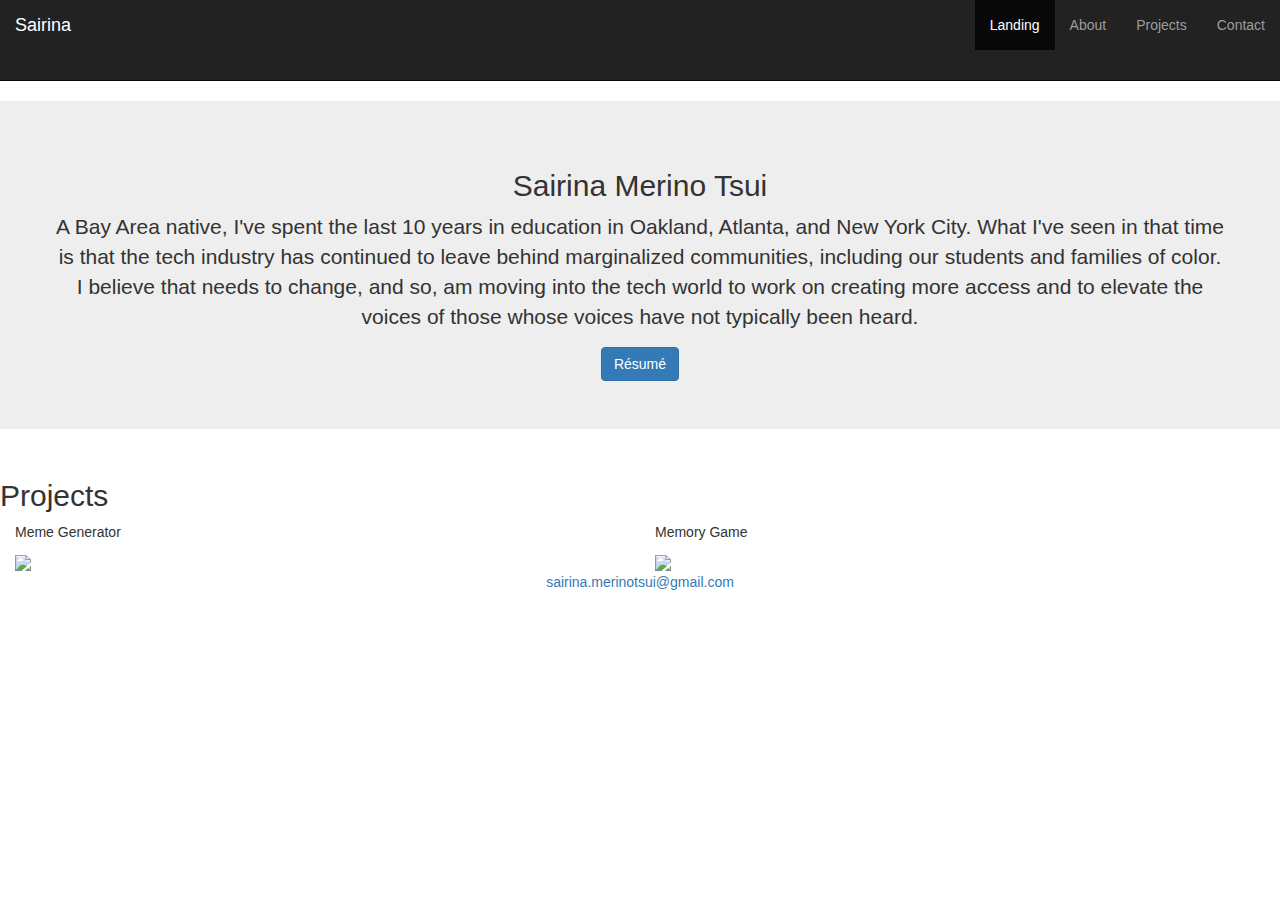
==== index.html @ 79c095aa "first commit" ====
<!DOCTYPE html>
<html>
  <head>
    <title>Sairina's Personal Page</title>
    <meta charset = "utf-8"/>
    <link rel="stylesheet" type="text/css" href="main.css"/>
    <link rel="stylesheet" href="https://maxcdn.bootstrapcdn.com/bootstrap/3.3.6/css/bootstrap.min.css"/>
    <link href='https://fonts.googleapis.com/css?family=Roboto:300,400,700' rel='stylesheet' type='text/css'>
  </head>

  <body>
    <header>
      <nav class="navbar navbar-inverse navbar-static-top">
        <div class="container-fluid">
          <div class="navbar-header">
            <button type="button" class="navbar-toggle" data-toggle="collapse" data-target="#myNavbar">
          <span class="icon-bar"></span>
          <span class="icon-bar"></span>
          <span class="icon-bar"></span>                        
        </button>
            <a class="navbar-brand" href="#">Sairina</a>
          </div>
          <div class="collapse navbar-collapse" id="myNavbar">
            <ul class="nav navbar-nav navbar-right">
              <li class="active"><a href="#">Landing</a></li>
              <li><a href="#aboutme">About</a></li>
              <li><a href="#projects">Projects<a>
              <li><a href="#contact">Contact</a></li>
            </ul>
          </div>
        </div>
      </nav>
    </header>
    
    <section class="jumbotron" id="aboutme">
      <div class="container">
        <div class="row text-center">
          <h2>Sairina Merino Tsui</h2>
          <p>A Bay Area native, I've spent the last 10 years in education in Oakland, Atlanta, and New York City. What I've seen in that time is that the tech industry has continued to leave behind marginalized communities, including our students and families of color. I believe that needs to change, and so, am moving into the tech world to work on creating more access and to elevate the voices of those whose voices have not typically been heard.</p>
          <a class="btn btn-primary" href="#" role="button">R&eacutesum&eacute</a>
        </div>
      </div>
    </section>
    
    <section class="container-fluid" id="projects">
      <div class="row">
        <h2>Projects</h2>
      </div>
      <div class="row">
        <div class="col-sm-6">
          <p>Meme Generator</p>
          <img src="#">
        </div>
        <div class="col-sm-6">
          <p>Memory Game</p>
          <img src="#">
        </div>
      </div>
    </section>
    
    <footer class="container-fluid" id="contact">
      <div class="row text-center">
        <a href=mailto:sairina.merinotsui@gmail.com? subject:"Let's Connect">sairina.merinotsui@gmail.com</a>
      </div>
    </footer>
  </body>
</html>
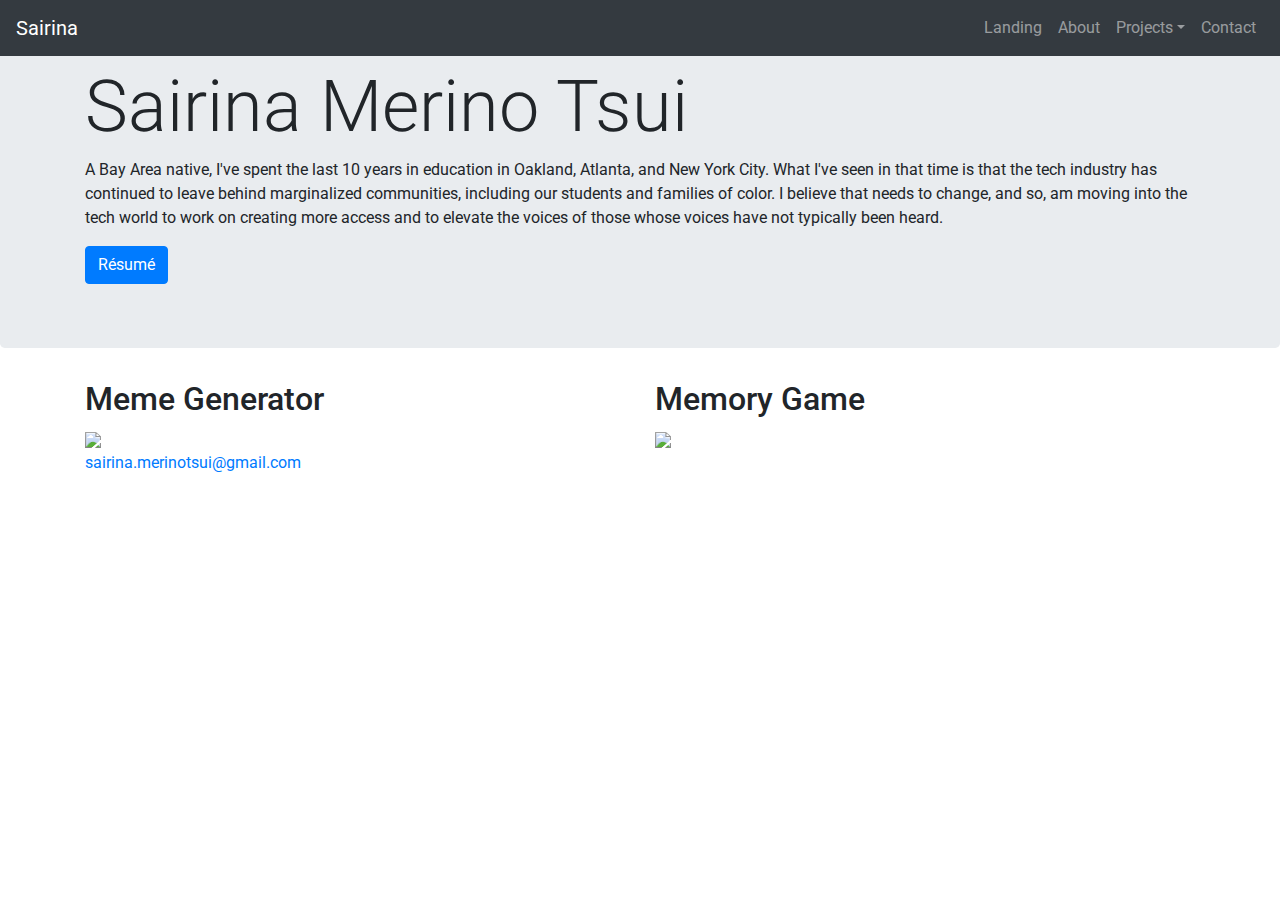
==== commit 9eceaa95: "changed to bootstrap 4, no css" ====
--- a/index.html
+++ b/index.html
@@ -1,67 +1,71 @@
 <!DOCTYPE html>
-<html>
+<html lang="en">
   <head>
+    <meta charset = "utf-8">
+    <meta name="viewport" content="width=device-width, initial-scale=1, shrink-to-fit=no">
+    <meta name="author" content="Sairina">
+
+    <link rel="stylesheet" href="https://stackpath.bootstrapcdn.com/bootstrap/4.3.1/css/bootstrap.min.css" integrity="sha384-ggOyR0iXCbMQv3Xipma34MD+dH/1fQ784/j6cY/iJTQUOhcWr7x9JvoRxT2MZw1T" crossorigin="anonymous">
+    <link rel="stylesheet" type="text/css" href="main.css"/>
+    <!-- <link rel="stylesheet" href="https://maxcdn.bootstrapcdn.com/bootstrap/3.3.6/css/bootstrap.min.css"/> -->
+    <link href='https://fonts.googleapis.com/css?family=Roboto:300,400,700' rel='stylesheet' type='text/css'>
+  
     <title>Sairina's Personal Page</title>
-    <meta charset = "utf-8"/>
-    <link rel="stylesheet" type="text/css" href="main.css"/>
-    <link rel="stylesheet" href="https://maxcdn.bootstrapcdn.com/bootstrap/3.3.6/css/bootstrap.min.css"/>
-    <link href='https://fonts.googleapis.com/css?family=Roboto:300,400,700' rel='stylesheet' type='text/css'>
   </head>
 
   <body>
-    <header>
-      <nav class="navbar navbar-inverse navbar-static-top">
-        <div class="container-fluid">
-          <div class="navbar-header">
-            <button type="button" class="navbar-toggle" data-toggle="collapse" data-target="#myNavbar">
-          <span class="icon-bar"></span>
-          <span class="icon-bar"></span>
-          <span class="icon-bar"></span>                        
-        </button>
-            <a class="navbar-brand" href="#">Sairina</a>
+    <nav class="navbar navbar-expand-md navbar-dark fixed-top bg-dark">
+      <a class="navbar-brand" href="#">Sairina</a>
+      <button class="navbar-toggler" type="button" data-toggle="collapse" data-target="#myNavbar" aria-controls="myNavbar" aria-expanded="false" aria-label="Toggle navigation">
+        <span class="navbar-toggler-icon"></span>
+      </button>
+      <div class="collapse navbar-collapse" id="myNavBar">
+        <ul class="navbar-nav ml-auto"> <!--aligns to right-->
+          <li class="nav-item">
+            <a class="nav-link" href="#">Landing</a>
+          </li>
+          <li class="nav-item">
+            <a class="nav-link" href="#aboutme">About</a>
+          </li>
+          <li class="nav-item dropdown">
+            <a class="nav-link dropdown-toggle" href="#projects" id="dropdown01" data-toggle="dropdown" aria-haspopup="true" aria-expanded="false">Projects</a>
+            <div class="dropdown-menu" aria-labelledby="dropdown01">
+              <a class="dropdown-item" href="#">Meme Generator</a>
+              <a class="dropdown-item" href="#">Memory Game</a>
+            </div>
+          </li>
+          <li class="nav-item">
+            <a class ="nav-link" href="#contact">Contact</a>
+          </li>
+        </ul>
+      </div>
+    </nav>
+
+    <main role="main">
+      <div class="jumbotron">
+        <div class="container" id="aboutme">
+          <h1 class="display-3">Sairina Merino Tsui</h1>
+          <p>A Bay Area native, I've spent the last 10 years in education in Oakland, Atlanta, and New York City. What I've seen in that time is that the tech industry has continued to leave behind marginalized communities, including our students and families of color. I believe that needs to change, and so, am moving into the tech world to work on creating more access and to elevate the voices of those whose voices have not typically been heard.</p>
+          <a class="btn btn-primary btn-lrg" href="MerinoTsui_Resume_2019.pdf" download="Resume Sairina Merino Tsui" role="button">R&eacutesum&eacute</a>
+        </div>
+      </div>
+      <div class="container" id="projects">
+        <div class="row">
+          <div class="col-md-6">
+            <h2>Meme Generator</h2>
+            <img src="#">
           </div>
-          <div class="collapse navbar-collapse" id="myNavbar">
-            <ul class="nav navbar-nav navbar-right">
-              <li class="active"><a href="#">Landing</a></li>
-              <li><a href="#aboutme">About</a></li>
-              <li><a href="#projects">Projects<a>
-              <li><a href="#contact">Contact</a></li>
-            </ul>
+          <div class="col-md-6">
+            <h2>Memory Game</h2>
+            <img src="#">
+        
           </div>
         </div>
-      </nav>
-    </header>
-    
-    <section class="jumbotron" id="aboutme">
-      <div class="container">
-        <div class="row text-center">
-          <h2>Sairina Merino Tsui</h2>
-          <p>A Bay Area native, I've spent the last 10 years in education in Oakland, Atlanta, and New York City. What I've seen in that time is that the tech industry has continued to leave behind marginalized communities, including our students and families of color. I believe that needs to change, and so, am moving into the tech world to work on creating more access and to elevate the voices of those whose voices have not typically been heard.</p>
-          <a class="btn btn-primary" href="#" role="button">R&eacutesum&eacute</a>
-        </div>
       </div>
-    </section>
-    
-    <section class="container-fluid" id="projects">
-      <div class="row">
-        <h2>Projects</h2>
-      </div>
-      <div class="row">
-        <div class="col-sm-6">
-          <p>Meme Generator</p>
-          <img src="#">
-        </div>
-        <div class="col-sm-6">
-          <p>Memory Game</p>
-          <img src="#">
-        </div>
-      </div>
-    </section>
-    
-    <footer class="container-fluid" id="contact">
-      <div class="row text-center">
-        <a href=mailto:sairina.merinotsui@gmail.com? subject:"Let's Connect">sairina.merinotsui@gmail.com</a>
-      </div>
+    </main>
+  
+    <footer class="container" id="contact">
+      <p><a href=mailto:sairina.merinotsui@gmail.com? subject:"Let's Connect">sairina.merinotsui@gmail.com</a></p>
     </footer>
   </body>
 </html>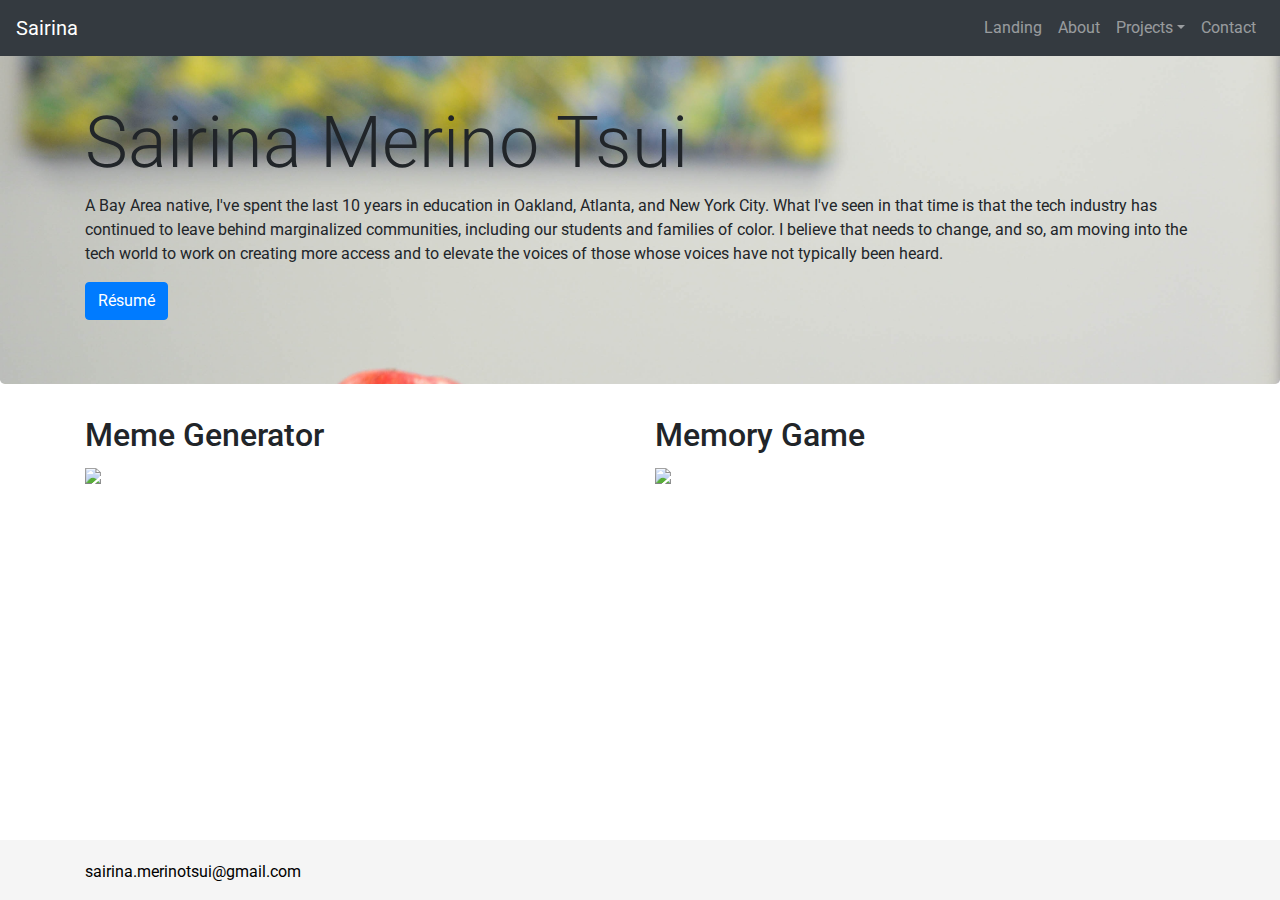
==== commit 839a1542: "updated resume, conencted css to html, added images" ====
--- a/index.html
+++ b/index.html
@@ -6,7 +6,7 @@
     <meta name="author" content="Sairina">
 
     <link rel="stylesheet" href="https://stackpath.bootstrapcdn.com/bootstrap/4.3.1/css/bootstrap.min.css" integrity="sha384-ggOyR0iXCbMQv3Xipma34MD+dH/1fQ784/j6cY/iJTQUOhcWr7x9JvoRxT2MZw1T" crossorigin="anonymous">
-    <link rel="stylesheet" type="text/css" href="main.css"/>
+    <link rel="stylesheet" type="text/css" href="style.css"/>
     <!-- <link rel="stylesheet" href="https://maxcdn.bootstrapcdn.com/bootstrap/3.3.6/css/bootstrap.min.css"/> -->
     <link href='https://fonts.googleapis.com/css?family=Roboto:300,400,700' rel='stylesheet' type='text/css'>
   
@@ -53,19 +53,22 @@
         <div class="row">
           <div class="col-md-6">
             <h2>Meme Generator</h2>
-            <img src="#">
+            <img class="pics" src="https://i.kym-cdn.com/photos/images/newsfeed/000/588/962/55f.jpg">
           </div>
           <div class="col-md-6">
             <h2>Memory Game</h2>
-            <img src="#">
+            <img class = "pics" src="https://making-the-web.com/sites/default/files/clipart/159948/memory-game-cliparts-159948-9080792.jpg">
         
           </div>
         </div>
       </div>
     </main>
   
-    <footer class="container" id="contact">
-      <p><a href=mailto:sairina.merinotsui@gmail.com? subject:"Let's Connect">sairina.merinotsui@gmail.com</a></p>
+    <footer class="footer" id="contact">
+      <div class="container">
+        <p><a id="mail" href=mailto:sairina.merinotsui@gmail.com? subject:"Let's Connect">sairina.merinotsui@gmail.com</a></p>
+      </div>
+      
     </footer>
   </body>
 </html>--- a/style.css
+++ b/style.css
@@ -0,0 +1,22 @@
+.jumbotron {
+    padding-top: 100px;
+    background-image: url('../element5-digital-OyCl7Y4y0Bk-unsplash.jpg');
+    background-size: cover;
+}
+
+.pics {
+    width: 150px;
+}
+
+#mail {
+    color: black;
+}
+.footer {
+    position: fixed;
+    bottom: 0;
+    margin-bottom: 0;
+    width: 100%;
+    padding-top: 20px;
+    background-color: #f5f5f5;
+}
+
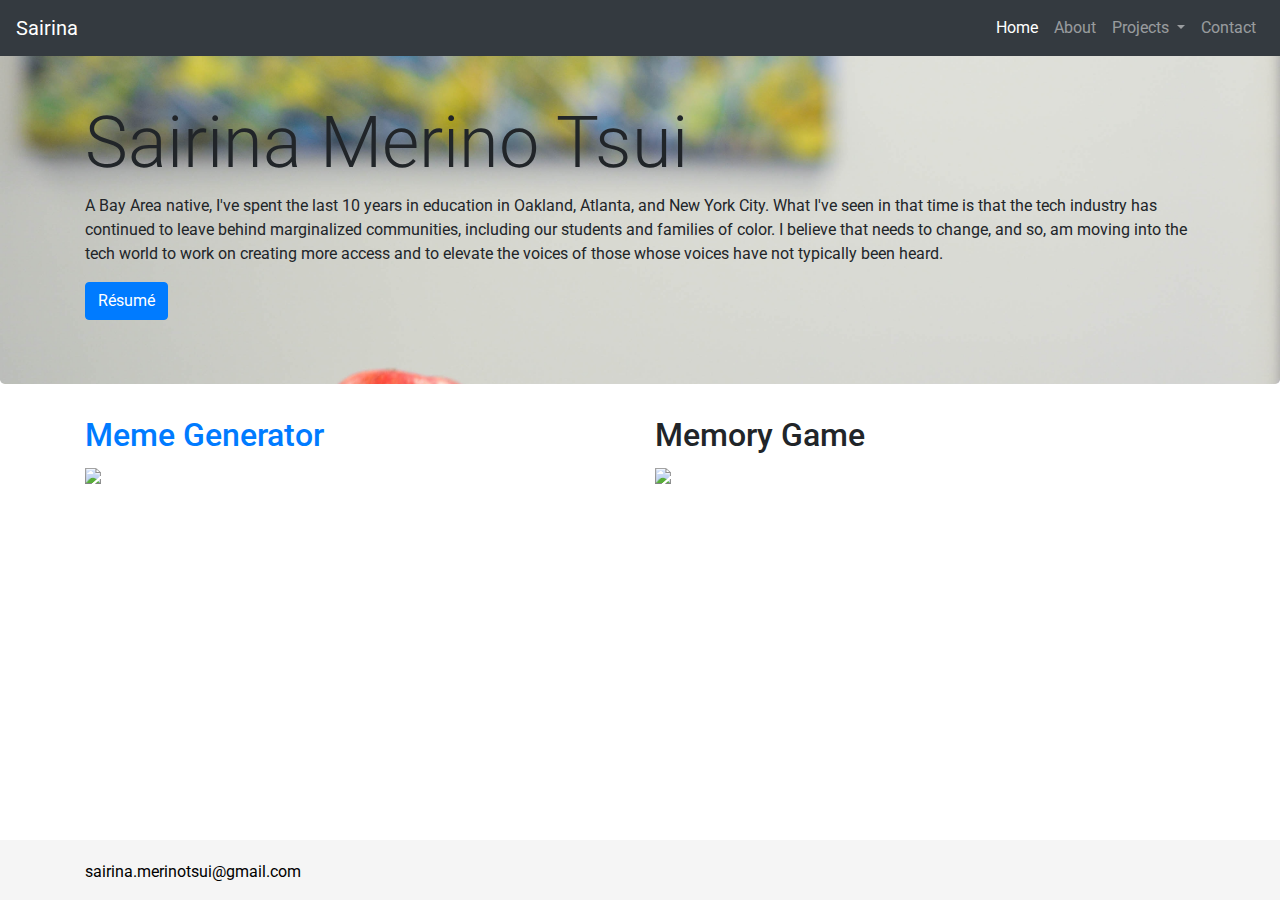
==== commit 1c458f8e: "added memegenerator page" ====
--- a/index.html
+++ b/index.html
@@ -7,39 +7,40 @@
 
     <link rel="stylesheet" href="https://stackpath.bootstrapcdn.com/bootstrap/4.3.1/css/bootstrap.min.css" integrity="sha384-ggOyR0iXCbMQv3Xipma34MD+dH/1fQ784/j6cY/iJTQUOhcWr7x9JvoRxT2MZw1T" crossorigin="anonymous">
     <link rel="stylesheet" type="text/css" href="style.css"/>
-    <!-- <link rel="stylesheet" href="https://maxcdn.bootstrapcdn.com/bootstrap/3.3.6/css/bootstrap.min.css"/> -->
     <link href='https://fonts.googleapis.com/css?family=Roboto:300,400,700' rel='stylesheet' type='text/css'>
   
     <title>Sairina's Personal Page</title>
   </head>
 
   <body>
-    <nav class="navbar navbar-expand-md navbar-dark fixed-top bg-dark">
-      <a class="navbar-brand" href="#">Sairina</a>
-      <button class="navbar-toggler" type="button" data-toggle="collapse" data-target="#myNavbar" aria-controls="myNavbar" aria-expanded="false" aria-label="Toggle navigation">
-        <span class="navbar-toggler-icon"></span>
-      </button>
-      <div class="collapse navbar-collapse" id="myNavBar">
-        <ul class="navbar-nav ml-auto"> <!--aligns to right-->
-          <li class="nav-item">
-            <a class="nav-link" href="#">Landing</a>
-          </li>
-          <li class="nav-item">
-            <a class="nav-link" href="#aboutme">About</a>
-          </li>
-          <li class="nav-item dropdown">
-            <a class="nav-link dropdown-toggle" href="#projects" id="dropdown01" data-toggle="dropdown" aria-haspopup="true" aria-expanded="false">Projects</a>
-            <div class="dropdown-menu" aria-labelledby="dropdown01">
-              <a class="dropdown-item" href="#">Meme Generator</a>
-              <a class="dropdown-item" href="#">Memory Game</a>
-            </div>
-          </li>
-          <li class="nav-item">
-            <a class ="nav-link" href="#contact">Contact</a>
-          </li>
-        </ul>
-      </div>
-    </nav>
+    <nav class="navbar navbar-expand-lg navbar-dark fixed-top bg-dark">
+        <a class="navbar-brand" href="#">Sairina</a>
+        <button class="navbar-toggler" type="button" data-toggle="collapse" data-target="#navbarNavDropdown" aria-controls="navbarNavDropdown" aria-expanded="false" aria-label="Toggle navigation">
+          <span class="navbar-toggler-icon"></span>
+        </button>
+        <div class="collapse navbar-collapse" id="navbarNavDropdown">
+          <ul class="navbar-nav ml-auto">
+            <li class="nav-item active">
+              <a class="nav-link" href="index.html">Home <span class="sr-only">(current)</span></a>
+            </li>
+            <li class="nav-item">
+              <a class="nav-link" href="#aboutme">About</a>
+            </li>
+            <li class="nav-item dropdown">
+              <a class="nav-link dropdown-toggle" href="#" id="navbarDropdownMenuLink" role="button" data-toggle="dropdown" aria-haspopup="true" aria-expanded="false">
+                Projects
+              </a>
+              <div class="dropdown-menu" aria-labelledby="navbarDropdownMenuLink">
+                <a class="dropdown-item" href="memegenerator.html">Meme Generator</a>
+                <a class="dropdown-item" href="#">Memory Game</a>
+              </div>
+            </li>
+            <li class="nav-item">
+                <a class="nav-link" href="#contact">Contact</a>
+            </li>
+          </ul>
+        </div>
+      </nav>
 
     <main role="main">
       <div class="jumbotron">
@@ -52,7 +53,7 @@
       <div class="container" id="projects">
         <div class="row">
           <div class="col-md-6">
-            <h2>Meme Generator</h2>
+            <h2><a href="memegenerator.html">Meme Generator</a></h2>
             <img class="pics" src="https://i.kym-cdn.com/photos/images/newsfeed/000/588/962/55f.jpg">
           </div>
           <div class="col-md-6">
@@ -70,5 +71,8 @@
       </div>
       
     </footer>
+    <script src="https://code.jquery.com/jquery-3.4.1.slim.min.js" integrity="sha384-J6qa4849blE2+poT4WnyKhv5vZF5SrPo0iEjwBvKU7imGFAV0wwj1yYfoRSJoZ+n" crossorigin="anonymous"></script>
+    <script src="https://cdn.jsdelivr.net/npm/popper.js@1.16.0/dist/umd/popper.min.js" integrity="sha384-Q6E9RHvbIyZFJoft+2mJbHaEWldlvI9IOYy5n3zV9zzTtmI3UksdQRVvoxMfooAo" crossorigin="anonymous"></script>
+    <script src="https://stackpath.bootstrapcdn.com/bootstrap/4.4.1/js/bootstrap.min.js" integrity="sha384-wfSDF2E50Y2D1uUdj0O3uMBJnjuUD4Ih7YwaYd1iqfktj0Uod8GCExl3Og8ifwB6" crossorigin="anonymous"></script>
   </body>
 </html>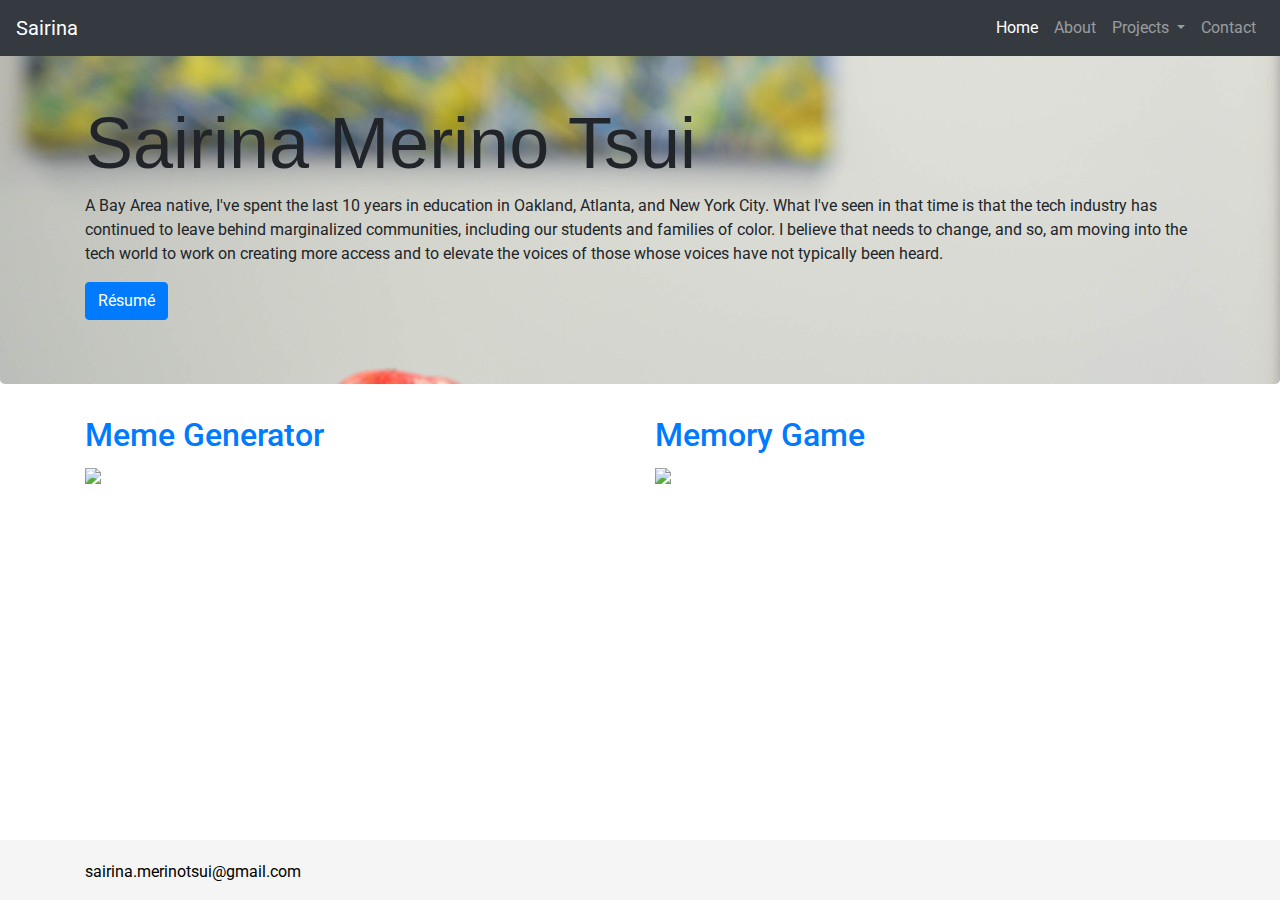
==== commit bc7b0c6c: "updated folders, added memory game" ====
--- a/index.html
+++ b/index.html
@@ -14,33 +14,33 @@
 
   <body>
     <nav class="navbar navbar-expand-lg navbar-dark fixed-top bg-dark">
-        <a class="navbar-brand" href="#">Sairina</a>
-        <button class="navbar-toggler" type="button" data-toggle="collapse" data-target="#navbarNavDropdown" aria-controls="navbarNavDropdown" aria-expanded="false" aria-label="Toggle navigation">
-          <span class="navbar-toggler-icon"></span>
-        </button>
-        <div class="collapse navbar-collapse" id="navbarNavDropdown">
-          <ul class="navbar-nav ml-auto">
-            <li class="nav-item active">
-              <a class="nav-link" href="index.html">Home <span class="sr-only">(current)</span></a>
-            </li>
-            <li class="nav-item">
-              <a class="nav-link" href="#aboutme">About</a>
-            </li>
-            <li class="nav-item dropdown">
-              <a class="nav-link dropdown-toggle" href="#" id="navbarDropdownMenuLink" role="button" data-toggle="dropdown" aria-haspopup="true" aria-expanded="false">
-                Projects
-              </a>
-              <div class="dropdown-menu" aria-labelledby="navbarDropdownMenuLink">
-                <a class="dropdown-item" href="memegenerator.html">Meme Generator</a>
-                <a class="dropdown-item" href="#">Memory Game</a>
-              </div>
-            </li>
-            <li class="nav-item">
-                <a class="nav-link" href="#contact">Contact</a>
-            </li>
-          </ul>
-        </div>
-      </nav>
+      <a class="navbar-brand" href="#">Sairina</a>
+      <button class="navbar-toggler" type="button" data-toggle="collapse" data-target="#navbarNavDropdown" aria-controls="navbarNavDropdown" aria-expanded="false" aria-label="Toggle navigation">
+        <span class="navbar-toggler-icon"></span>
+      </button>
+      <div class="collapse navbar-collapse" id="navbarNavDropdown">
+        <ul class="navbar-nav ml-auto">
+          <li class="nav-item active">
+            <a class="nav-link" href="index.html">Home <span class="sr-only">(current)</span></a>
+          </li>
+          <li class="nav-item">
+            <a class="nav-link" href="#aboutme">About</a>
+          </li>
+          <li class="nav-item dropdown">
+            <a class="nav-link dropdown-toggle" href="#" id="navbarDropdownMenuLink" role="button" data-toggle="dropdown" aria-haspopup="true" aria-expanded="false">
+              Projects
+            </a>
+            <div class="dropdown-menu" aria-labelledby="navbarDropdownMenuLink">
+              <a class="dropdown-item" href="meme-generator/index.html">Meme Generator</a>
+              <a class="dropdown-item" href="memory-game/index.html">Memory Game</a>
+            </div>
+          </li>
+          <li class="nav-item">
+              <a class="nav-link" href="#contact">Contact</a>
+          </li>
+        </ul>
+      </div>
+    </nav>
 
     <main role="main">
       <div class="jumbotron">
@@ -53,11 +53,11 @@
       <div class="container" id="projects">
         <div class="row">
           <div class="col-md-6">
-            <h2><a href="memegenerator.html">Meme Generator</a></h2>
+            <h2><a href="meme-generator/index.html">Meme Generator</a></h2>
             <img class="pics" src="https://i.kym-cdn.com/photos/images/newsfeed/000/588/962/55f.jpg">
           </div>
           <div class="col-md-6">
-            <h2>Memory Game</h2>
+            <h2><a href="memory-game/index.html">Memory Game</a></h2>
             <img class = "pics" src="https://making-the-web.com/sites/default/files/clipart/159948/memory-game-cliparts-159948-9080792.jpg">
         
           </div>
--- a/style.css
+++ b/style.css
@@ -1,3 +1,4 @@
+/* Landing Page */
 .jumbotron {
     padding-top: 100px;
     background-image: url('../element5-digital-OyCl7Y4y0Bk-unsplash.jpg');
@@ -20,3 +21,80 @@
     background-color: #f5f5f5;
 }
 
+/* Meme Generator */
+h1 {
+    font-family: Verdana, Geneva, Tahoma, sans-serif;
+    font-size: 64px;
+}
+
+.gallery {
+    list-style: none;
+    width: 100%;
+}
+
+.meme-img {
+    display: inline-block;
+	margin: 1%;
+	width: 500px;
+	height: auto;
+	text-align: center;
+	position: relative;
+	opacity: 1;
+}
+
+img {
+    width: 400px;
+}
+
+.x {
+	width: 500px;
+	height: 250px;
+	position: absolute;
+	top: 50%;
+	left: 50%;
+	transform: translate(-50%, -66%);
+	font-weight: 700;
+	text-align: center;
+	font-size: 1500%;
+	opacity: 0;
+}
+
+.text {
+	font-family: Impact, Arial, sans-serif;
+	width: 500px;
+	font-size: 250%;
+	line-height: 1.1em;
+	letter-spacing: 1.5px;
+	color: black;
+   -webkit-text-fill-color: white; 
+   -webkit-text-stroke-width: 1.7px;
+   -webkit-text-stroke-color: black;
+   text-transform: uppercase;
+   overflow-wrap: break-word;
+  word-wrap: break-word;
+  hyphens: auto;
+  opacity: 1;
+}
+
+.top {
+	position: absolute;
+	top: 0;
+	z-index: 9;
+	max-height: 50%;
+}
+
+.bottom {
+	position: absolute;
+	bottom: 0;
+	z-index: 9;
+	max-height: 50%;
+}
+
+.meme-img:hover {opacity: 0.6;}
+
+.x:hover {
+	opacity: 1.6;
+	z-index: 20;
+}
+
+.text:hover {opacity: 0.6;}
